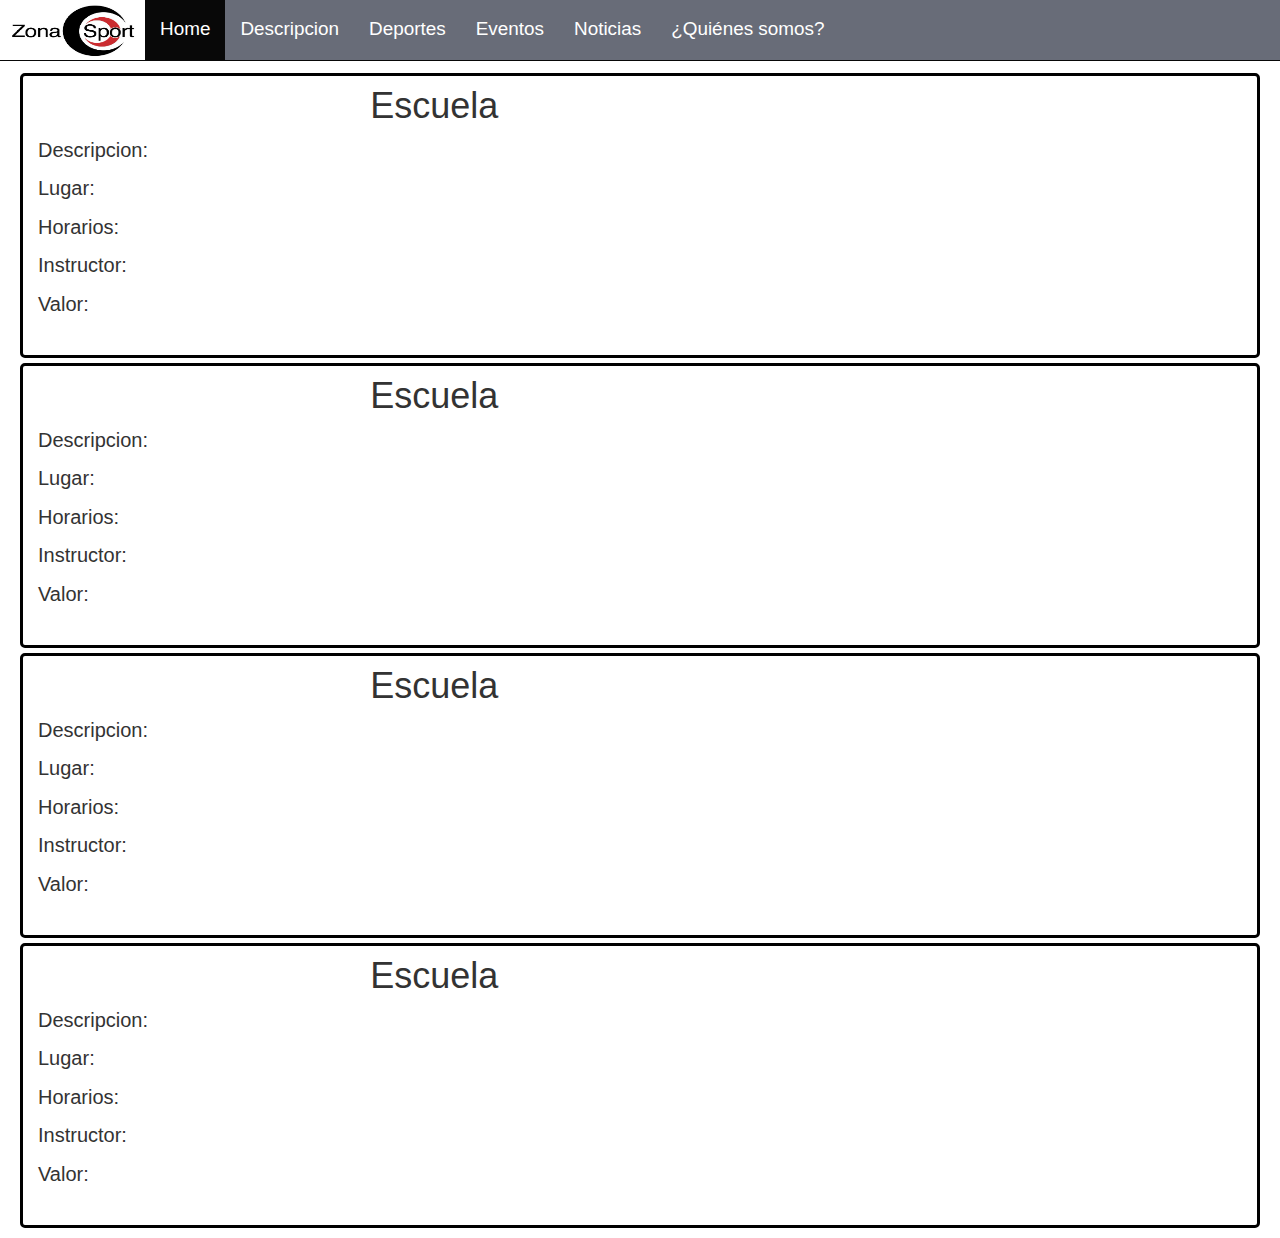
==== deporte_volley.html @ 1b183b75 "mapa" ====
<!DOCTYPE html>
<html lang="es">
    <head>
        <title>Zona deportiva</title>
        <meta charset="utf-8"/>
        <meta name= "viewport" content="width=device-width, initial-scale=1, maximum-scale=1"/>
        <link rel="stylesheet" href="https://maxcdn.bootstrapcdn.com/bootstrap/3.3.7/css/bootstrap.min.css"/>
        <script src="https://ajax.googleapis.com/ajax/libs/jquery/3.3.1/jquery.min.js"></script>
        <script src="https://maxcdn.bootstrapcdn.com/bootstrap/3.3.7/js/bootstrap.min.js"></script>
        <script src="js/aplica.js"></script>
        <link href="css/style.css" rel="stylesheet"/>
    </head>
    <body>
        <nav class="navbar navbar-inverse navbar-fixed-top">
            <div class="container-fluid" id="cabecera">
                <div class="navbar-header">
                    <button type="button" class="navbar-toggle" data-toggle="collapse" data-target="#myNavbar">
                        <span class="icon-bar"></span>
                        <span class="icon-bar"></span>
                        <span class="icon-bar"></span>
                    </button>
                    <a class="navbar-brand" href="index.html">
                        <img id="logo" alt="no cargó" src="img/zs.jpg"/>
                    </a>
                </div>
                <div class="collapse navbar-collapse " id="myNavbar">
                    <ul class="nav navbar-nav mr-auto">
                        <li class="active">
                            <a href="index.html">Home</a>
                        </li>
                        <li>
                            <a href="descripcion.html">Descripcion</a>
                        </li>
                        <li>
                            <a href="deportes.html">Deportes</a>
                        </li>
                        <li>
                            <a href="eventos.html">Eventos</a>
                        </li>
                        <li>
                            <a href="noticias.html">Noticias</a>
                        </li>
                        <li>
                            <a href="quienes_somos.html">¿Quiénes somos?</a>
                        </li>
                    </ul>
                </div>
            </div>
        </nav>
        <div class="container-fluid" id="cuerpo">
            <div class="row deportes">
                <div class="col-lg-8">
                    <h1>Escuela</h1>
                    <p>Descripcion:</p>
                    <p>Lugar:</p>
                    <p>Horarios:</p>
                    <p>Instructor:</p>
                    <p>Valor:</p>
                </div>
                <div class="col-lg-4">
                    <iframe class ="escuelas" src="https://www.google.com/maps/embed?pb=!1m18!1m12!1m3!1d1993.513477927025!2d-79.90539642275385!3d-2.143357762619571!2m3!1f0!2f0!3f0!3m2!1i1024!2i768!4f13.1!3m3!1m2!1s0x902d6d71aa45425d%3A0x1d057e626ff14179!2sEscuela+Y+Club+de+Voleibol+Falcons+EC+%F0%9F%87%AA%F0%9F%87%A8!5e0!3m2!1ses-419!2sec!4v1530004369416" width="363" height="259" frameborder="0" style="border:0" allowfullscreen></iframe>
                </div>
            </div>
            <div class="row deportes">
                <div class="col-lg-8">
                    <h1>Escuela</h1>
                    <p>Descripcion:</p>
                    <p>Lugar:</p>
                    <p>Horarios:</p>
                    <p>Instructor:</p>
                    <p>Valor:</p>
                </div>
                <div class="col-lg-4">
                    <iframe class ="escuelas" src="https://www.google.com/maps/embed?pb=!1m18!1m12!1m3!1d1993.513477927025!2d-79.90539642275385!3d-2.143357762619571!2m3!1f0!2f0!3f0!3m2!1i1024!2i768!4f13.1!3m3!1m2!1s0x902d6d71aa45425d%3A0x1d057e626ff14179!2sEscuela+Y+Club+de+Voleibol+Falcons+EC+%F0%9F%87%AA%F0%9F%87%A8!5e0!3m2!1ses-419!2sec!4v1530004369416" width="363" height="259" frameborder="0" style="border:0" allowfullscreen></iframe>
                </div>
            </div>
            <div class="row deportes">
                <div class="col-lg-8">
                    <h1>Escuela</h1>
                    <p>Descripcion:</p>
                    <p>Lugar:</p>
                    <p>Horarios:</p>
                    <p>Instructor:</p>
                    <p>Valor:</p>
                </div>
                <div class="col-lg-4">
                    <iframe class ="escuelas" src="https://www.google.com/maps/embed?pb=!1m18!1m12!1m3!1d1993.513477927025!2d-79.90539642275385!3d-2.143357762619571!2m3!1f0!2f0!3f0!3m2!1i1024!2i768!4f13.1!3m3!1m2!1s0x902d6d71aa45425d%3A0x1d057e626ff14179!2sEscuela+Y+Club+de+Voleibol+Falcons+EC+%F0%9F%87%AA%F0%9F%87%A8!5e0!3m2!1ses-419!2sec!4v1530004369416" width="363" height="259" frameborder="0" style="border:0" allowfullscreen></iframe>
                </div>
            </div>
            <div class="row deportes">
                <div class="col-lg-8">
                    <h1>Escuela</h1>
                    <p>Descripcion:</p>
                    <p>Lugar:</p>
                    <p>Horarios:</p>
                    <p>Instructor:</p>
                    <p>Valor:</p>
                </div>
                <div class="col-lg-4">
                    <iframe class ="escuelas" src="https://www.google.com/maps/embed?pb=!1m18!1m12!1m3!1d1993.513477927025!2d-79.90539642275385!3d-2.143357762619571!2m3!1f0!2f0!3f0!3m2!1i1024!2i768!4f13.1!3m3!1m2!1s0x902d6d71aa45425d%3A0x1d057e626ff14179!2sEscuela+Y+Club+de+Voleibol+Falcons+EC+%F0%9F%87%AA%F0%9F%87%A8!5e0!3m2!1ses-419!2sec!4v1530004369416" width="363" height="259" frameborder="0" style="border:0" allowfullscreen></iframe>
                </div>
            </div>
        </div>
        <footer></footer>
    </body>
</html>
---- css/style.css ----
@font-face {
	font-family: fontawesome;
	src: url(../fonts/FontAwesome);
}

#logo {
	width: 145px;
	height: 100%;
}

h2 {
	margin: 0px;
	margin-bottom: 5px;
}

a.navbar-brand {
	padding: 0px;
}

nav.navbar-inverse {
	background-color: #686C78;
	margin-bottom: 5px;
	breakpoint: 1000px;
}

.navbar-brand {
	height: 60px;
}

div#myNavbar > ul > li a {
	font-size: 1.35em;
	color: white;
	height: 60px;
	line-height: 28px;
}

div#myNavbar > ul > li a:hover {
	color: #B30000;
}

div#myCarousel {
	margin: 3% 8% 1%;
}

#cuerpo {
	padding: 5px;
	padding-top: 68px;
}

#id {
	background-color: #D6D8D3;
}

div.carousel-caption * {
	margin: 0px 0px 0px;
}

.imgcar {
	margin-left: auto;
	margin-right: auto;
}

.carousel-inner > .item > img {
	width: 60%;
	height: 214px;
	margin: auto;
}

.carousel-indicators {
	top: 180px;
}

.carousel-caption {
	top: 112px;
	bottom: 0px;
}

#cuerpo > .row > div.inf {
	padding: 0px 18px 0px 18px;
}

#inf-event {
	height: 248px;
	overflow: auto;
	border: black solid;
}

.contcar {
	padding-right: 0px;
}

#inf-event > * {
	font-family: fontawesome;
	margin-left: 14px;
}

.input-group {
	margin: auto 150px auto 150px;
}

div > a > h3 + img {
	display: block;
	width: 250px;
	height: 200px;
	margin: auto;
}

div > a > h3 {
	text-align: center;
}

#inf-event > h3 {
	margin-top: 10px;
}

.ocultar {
	display: none;
}

.mostrar {
	display: block;
}

#inf-event > p::first-letter {
	font-size: 1.7em;
	border: 1px solid black;
	background: red;
	margin-right: 2px;
}

.escuelas {
	display: block;
	height: 259px;
	width: 90%;
	margin: 10px auto;
}

#cuerpo > div > div > h1 {
	text-align: center;
	margin-top: 10px;
}

#cuerpo > div > div > p {
	font-size: 20px;
}

.deportes {
	margin: 5px 15px;
	border: solid black;
	border-radius: 5px;
}
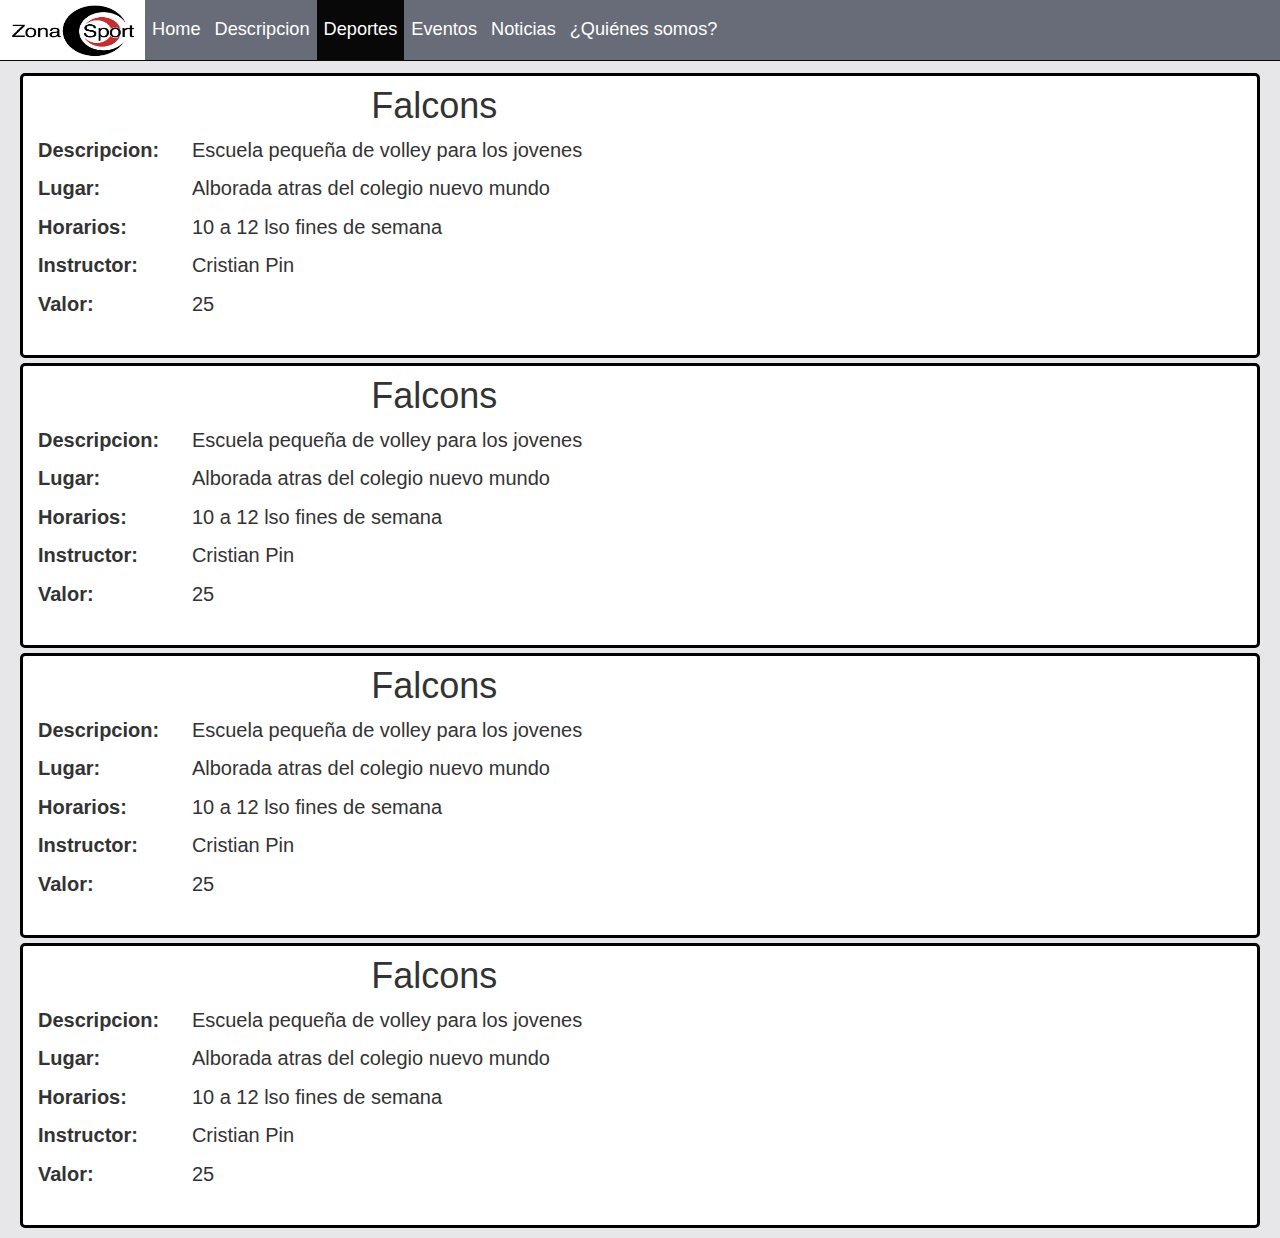
==== commit 7a1b2f57: "otra pagina" ====
--- a/deporte_volley.html
+++ b/deporte_volley.html
@@ -25,13 +25,13 @@
                 </div>
                 <div class="collapse navbar-collapse " id="myNavbar">
                     <ul class="nav navbar-nav mr-auto">
-                        <li class="active">
+                        <li>
                             <a href="index.html">Home</a>
                         </li>
                         <li>
                             <a href="descripcion.html">Descripcion</a>
                         </li>
-                        <li>
+                        <li class="active">
                             <a href="deportes.html">Deportes</a>
                         </li>
                         <li>
@@ -50,12 +50,27 @@
         <div class="container-fluid" id="cuerpo">
             <div class="row deportes">
                 <div class="col-lg-8">
-                    <h1>Escuela</h1>
-                    <p>Descripcion:</p>
-                    <p>Lugar:</p>
-                    <p>Horarios:</p>
-                    <p>Instructor:</p>
-                    <p>Valor:</p>
+                    <h1>Falcons</h1>
+                    <div>
+                        <p class="des-eq">Descripcion:</p>
+                        <p>Escuela pequeña de volley para los jovenes</p>
+                    </div>
+                    <div>
+                        <p class="des-eq">Lugar:</p>
+                        <p>Alborada atras del colegio nuevo mundo</p>
+                    </div>
+                    <div>
+                        <p class="des-eq">Horarios:</p>
+                        <p>10 a 12 lso fines de semana</p>
+                    </div>
+                    <div>
+                        <p class="des-eq">Instructor:</p>
+                        <p>Cristian Pin</p>
+                    </div>
+                    <div>
+                        <p class="des-eq">Valor:</p>
+                        <p>25</p>
+                    </div>
                 </div>
                 <div class="col-lg-4">
                     <iframe class ="escuelas" src="https://www.google.com/maps/embed?pb=!1m18!1m12!1m3!1d1993.513477927025!2d-79.90539642275385!3d-2.143357762619571!2m3!1f0!2f0!3f0!3m2!1i1024!2i768!4f13.1!3m3!1m2!1s0x902d6d71aa45425d%3A0x1d057e626ff14179!2sEscuela+Y+Club+de+Voleibol+Falcons+EC+%F0%9F%87%AA%F0%9F%87%A8!5e0!3m2!1ses-419!2sec!4v1530004369416" width="363" height="259" frameborder="0" style="border:0" allowfullscreen></iframe>
@@ -63,12 +78,27 @@
             </div>
             <div class="row deportes">
                 <div class="col-lg-8">
-                    <h1>Escuela</h1>
-                    <p>Descripcion:</p>
-                    <p>Lugar:</p>
-                    <p>Horarios:</p>
-                    <p>Instructor:</p>
-                    <p>Valor:</p>
+                    <h1>Falcons</h1>
+                    <div>
+                        <p class="des-eq">Descripcion:</p>
+                        <p>Escuela pequeña de volley para los jovenes</p>
+                    </div>
+                    <div>
+                        <p class="des-eq">Lugar:</p>
+                        <p>Alborada atras del colegio nuevo mundo</p>
+                    </div>
+                    <div>
+                        <p class="des-eq">Horarios:</p>
+                        <p>10 a 12 lso fines de semana</p>
+                    </div>
+                    <div>
+                        <p class="des-eq">Instructor:</p>
+                        <p>Cristian Pin</p>
+                    </div>
+                    <div>
+                        <p class="des-eq">Valor:</p>
+                        <p>25</p>
+                    </div>
                 </div>
                 <div class="col-lg-4">
                     <iframe class ="escuelas" src="https://www.google.com/maps/embed?pb=!1m18!1m12!1m3!1d1993.513477927025!2d-79.90539642275385!3d-2.143357762619571!2m3!1f0!2f0!3f0!3m2!1i1024!2i768!4f13.1!3m3!1m2!1s0x902d6d71aa45425d%3A0x1d057e626ff14179!2sEscuela+Y+Club+de+Voleibol+Falcons+EC+%F0%9F%87%AA%F0%9F%87%A8!5e0!3m2!1ses-419!2sec!4v1530004369416" width="363" height="259" frameborder="0" style="border:0" allowfullscreen></iframe>
@@ -76,12 +106,27 @@
             </div>
             <div class="row deportes">
                 <div class="col-lg-8">
-                    <h1>Escuela</h1>
-                    <p>Descripcion:</p>
-                    <p>Lugar:</p>
-                    <p>Horarios:</p>
-                    <p>Instructor:</p>
-                    <p>Valor:</p>
+                    <h1>Falcons</h1>
+                    <div>
+                        <p class="des-eq">Descripcion:</p>
+                        <p>Escuela pequeña de volley para los jovenes</p>
+                    </div>
+                    <div>
+                        <p class="des-eq">Lugar:</p>
+                        <p>Alborada atras del colegio nuevo mundo</p>
+                    </div>
+                    <div>
+                        <p class="des-eq">Horarios:</p>
+                        <p>10 a 12 lso fines de semana</p>
+                    </div>
+                    <div>
+                        <p class="des-eq">Instructor:</p>
+                        <p>Cristian Pin</p>
+                    </div>
+                    <div>
+                        <p class="des-eq">Valor:</p>
+                        <p>25</p>
+                    </div>
                 </div>
                 <div class="col-lg-4">
                     <iframe class ="escuelas" src="https://www.google.com/maps/embed?pb=!1m18!1m12!1m3!1d1993.513477927025!2d-79.90539642275385!3d-2.143357762619571!2m3!1f0!2f0!3f0!3m2!1i1024!2i768!4f13.1!3m3!1m2!1s0x902d6d71aa45425d%3A0x1d057e626ff14179!2sEscuela+Y+Club+de+Voleibol+Falcons+EC+%F0%9F%87%AA%F0%9F%87%A8!5e0!3m2!1ses-419!2sec!4v1530004369416" width="363" height="259" frameborder="0" style="border:0" allowfullscreen></iframe>
@@ -89,12 +134,27 @@
             </div>
             <div class="row deportes">
                 <div class="col-lg-8">
-                    <h1>Escuela</h1>
-                    <p>Descripcion:</p>
-                    <p>Lugar:</p>
-                    <p>Horarios:</p>
-                    <p>Instructor:</p>
-                    <p>Valor:</p>
+                    <h1>Falcons</h1>
+                    <div>
+                        <p class="des-eq">Descripcion:</p>
+                        <p>Escuela pequeña de volley para los jovenes</p>
+                    </div>
+                    <div>
+                        <p class="des-eq">Lugar:</p>
+                        <p>Alborada atras del colegio nuevo mundo</p>
+                    </div>
+                    <div>
+                        <p class="des-eq">Horarios:</p>
+                        <p>10 a 12 lso fines de semana</p>
+                    </div>
+                    <div>
+                        <p class="des-eq">Instructor:</p>
+                        <p>Cristian Pin</p>
+                    </div>
+                    <div>
+                        <p class="des-eq">Valor:</p>
+                        <p>25</p>
+                    </div>
                 </div>
                 <div class="col-lg-4">
                     <iframe class ="escuelas" src="https://www.google.com/maps/embed?pb=!1m18!1m12!1m3!1d1993.513477927025!2d-79.90539642275385!3d-2.143357762619571!2m3!1f0!2f0!3f0!3m2!1i1024!2i768!4f13.1!3m3!1m2!1s0x902d6d71aa45425d%3A0x1d057e626ff14179!2sEscuela+Y+Club+de+Voleibol+Falcons+EC+%F0%9F%87%AA%F0%9F%87%A8!5e0!3m2!1ses-419!2sec!4v1530004369416" width="363" height="259" frameborder="0" style="border:0" allowfullscreen></iframe>
--- a/css/style.css
+++ b/css/style.css
@@ -1,6 +1,10 @@
 @font-face {
 	font-family: fontawesome;
 	src: url(../fonts/FontAwesome);
+}
+
+body {
+	background-color: #E7E6E8;
 }
 
 #logo {
@@ -28,10 +32,12 @@
 }
 
 div#myNavbar > ul > li a {
-	font-size: 1.35em;
+	font-size: 1.3em;
 	color: white;
 	height: 60px;
 	line-height: 28px;
+	padding-left: 7px;
+	padding-right: 7px;
 }
 
 div#myNavbar > ul > li a:hover {
@@ -83,6 +89,7 @@
 	height: 248px;
 	overflow: auto;
 	border: black solid;
+	background-color: white;
 }
 
 .contcar {
@@ -140,12 +147,43 @@
 	margin-top: 10px;
 }
 
-#cuerpo > div > div > p {
+#cuerpo > div.deportes > div > div > p {
+	display: inline-block;
 	font-size: 20px;
+}
+
+.des-eq {
+	width: 150px;
+	font-weight: bold;
 }
 
 .deportes {
 	margin: 5px 15px;
 	border: solid black;
 	border-radius: 5px;
+	background-color: white;
 }
+
+.eventos > img {
+	display: block;
+	margin: auto;
+	width: 45%;
+	height: 300px;
+	box-shadow: 8px 8px 10px #999;
+}
+
+.eventos > h3,
+.eventos > p {
+	text-align: center;
+	margin-top: 5px;
+}
+
+.pagina_e > div:first-of-type ~ div {
+	margin-top: 54px;
+}
+
+.eventos > p {
+	text-align: justify;
+	margin-left: 10%;
+	margin-right: 10%;
+}
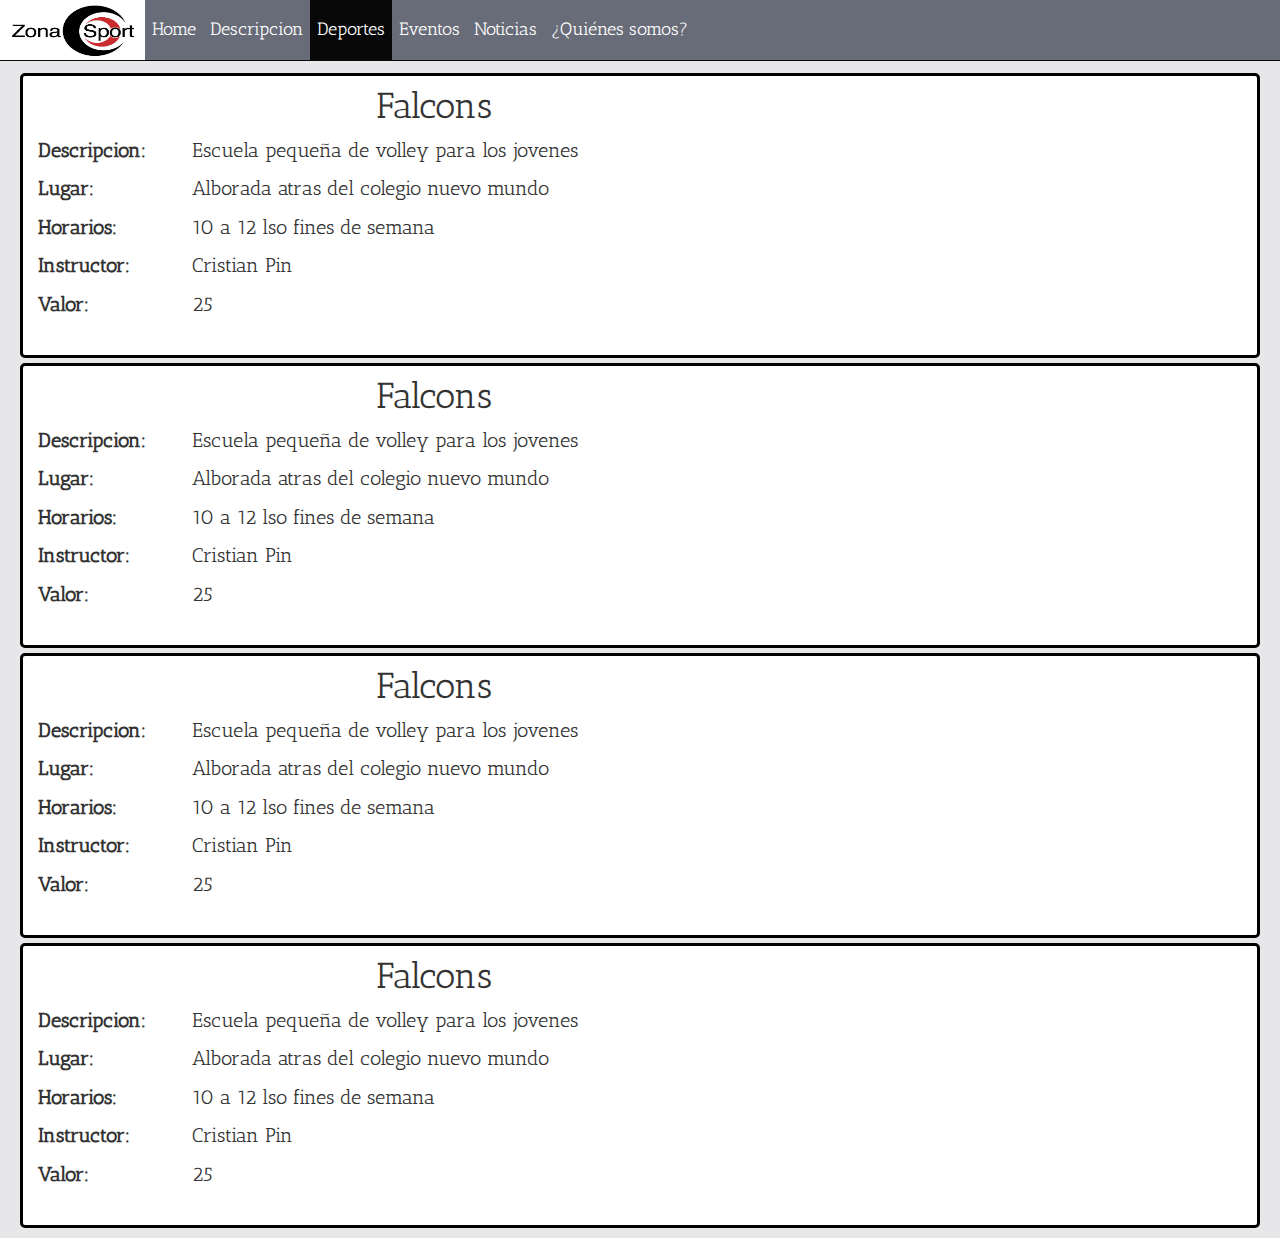
==== commit 4e205596: "grafico" ====
--- a/deporte_volley.html
+++ b/deporte_volley.html
@@ -9,6 +9,7 @@
         <script src="https://maxcdn.bootstrapcdn.com/bootstrap/3.3.7/js/bootstrap.min.js"></script>
         <script src="js/aplica.js"></script>
         <link href="css/style.css" rel="stylesheet"/>
+        <link href="https://fonts.googleapis.com/css?family=Antic+Slab" rel="stylesheet"/>
     </head>
     <body>
         <nav class="navbar navbar-inverse navbar-fixed-top">
--- a/css/style.css
+++ b/css/style.css
@@ -1,10 +1,58 @@
-@font-face {
-	font-family: fontawesome;
-	src: url(../fonts/FontAwesome);
+* {
+	font-family: 'Antic Slab', serif;
 }
 
 body {
 	background-color: #E7E6E8;
+}
+
+form > h1 {
+	font-size: 50pt;
+	color: #fff;
+	text-align: center;
+	font-weight: normal;
+	margin: 30px 0px;
+}
+
+.ingreso > form {
+	background: #333333;
+	width: 360px;
+	border: 1px solid #4e4d4d;
+	border-radius: 5px;
+	box-shadow: inset 0 0 10px #000;
+	margin: 100px auto;
+}
+
+.form-group label {
+	color: #fff;
+	line-height: 50px;
+	padding-left: 26px;
+	font-size: 23px;
+}
+
+form input {
+	width: 220px;
+	height: 35px;
+	padding: 0px 10px;
+	margin: 10px 30px;
+	color: #6d6d6d;
+	text-align: center;
+}
+
+form > #ad_bt {
+	display: flex;
+	justify-content: center;
+	margin: 15px 0px;
+}
+
+form button {
+	width: 50%;
+	margin-bottom: 5px;
+}
+
+.ingreso input[type="email"]:focus:invalid {
+	border: 1px solid red;
+	box-shadow: 0 0 5px red;
 }
 
 #logo {
@@ -97,7 +145,6 @@
 }
 
 #inf-event > * {
-	font-family: fontawesome;
 	margin-left: 14px;
 }
 
@@ -117,6 +164,7 @@
 }
 
 #inf-event > h3 {
+	text-shadow: 1px 2px #999;
 	margin-top: 10px;
 }
 
@@ -164,6 +212,11 @@
 	background-color: white;
 }
 
+.eventos {
+	border: solid black;
+	border-radius: 10px;
+}
+
 .eventos > img {
 	display: block;
 	margin: auto;
@@ -187,3 +240,17 @@
 	margin-left: 10%;
 	margin-right: 10%;
 }
+
+#grafico {
+	width: 750px;
+	height: 450px;
+}
+
+.arc text {
+	font: 10px sans-serif;
+	text-anchor: middle;
+}
+
+.arc path {
+	stroke: #fff;
+}
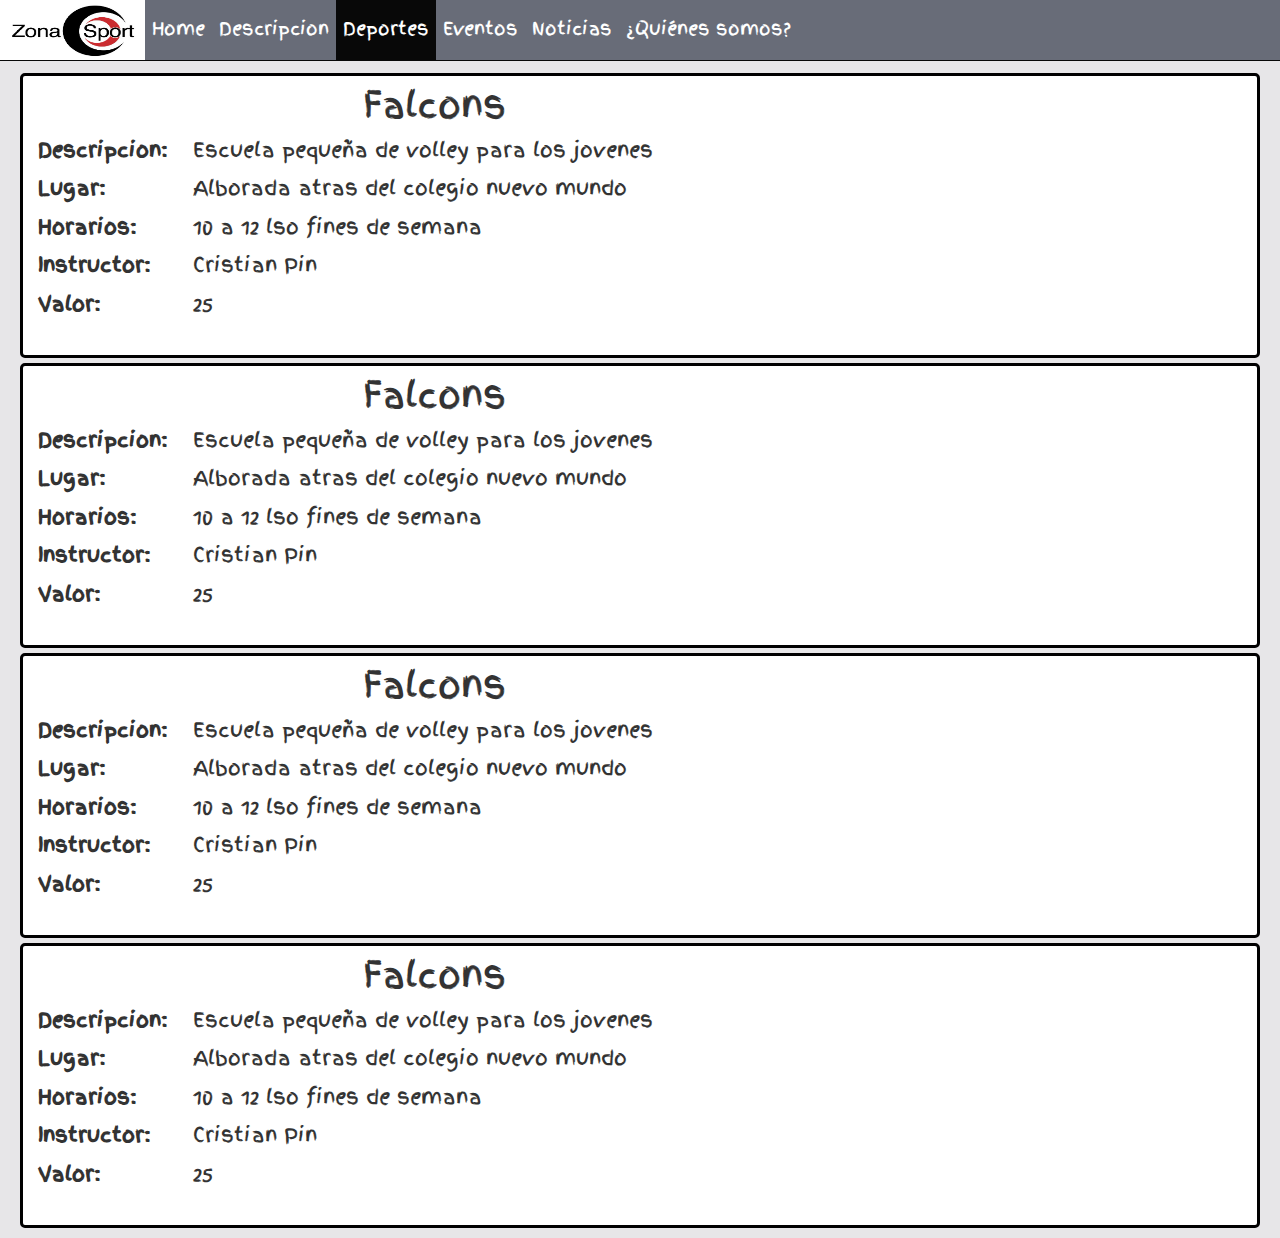
==== commit c20b92e5: ".." ====
--- a/deporte_volley.html
+++ b/deporte_volley.html
@@ -7,9 +7,9 @@
         <link rel="stylesheet" href="https://maxcdn.bootstrapcdn.com/bootstrap/3.3.7/css/bootstrap.min.css"/>
         <script src="https://ajax.googleapis.com/ajax/libs/jquery/3.3.1/jquery.min.js"></script>
         <script src="https://maxcdn.bootstrapcdn.com/bootstrap/3.3.7/js/bootstrap.min.js"></script>
+        <link href='https://fonts.googleapis.com/css?family=Finger Paint' rel='stylesheet'/>
         <script src="js/aplica.js"></script>
         <link href="css/style.css" rel="stylesheet"/>
-        <link href="https://fonts.googleapis.com/css?family=Antic+Slab" rel="stylesheet"/>
     </head>
     <body>
         <nav class="navbar navbar-inverse navbar-fixed-top">
@@ -74,7 +74,7 @@
                     </div>
                 </div>
                 <div class="col-lg-4">
-                    <iframe class ="escuelas" src="https://www.google.com/maps/embed?pb=!1m18!1m12!1m3!1d1993.513477927025!2d-79.90539642275385!3d-2.143357762619571!2m3!1f0!2f0!3f0!3m2!1i1024!2i768!4f13.1!3m3!1m2!1s0x902d6d71aa45425d%3A0x1d057e626ff14179!2sEscuela+Y+Club+de+Voleibol+Falcons+EC+%F0%9F%87%AA%F0%9F%87%A8!5e0!3m2!1ses-419!2sec!4v1530004369416" width="363" height="259" frameborder="0" style="border:0" allowfullscreen></iframe>
+                    <iframe class ="escuelas" src="https://www.google.com/maps/embed?pb=!1m18!1m12!1m3!1d1993.513477927025!2d-79.90539642275385!3d-2.143357762619571!2m3!1f0!2f0!3f0!3m2!1i1024!2i768!4f13.1!3m3!1m2!1s0x902d6d71aa45425d%3A0x1d057e626ff14179!2sEscuela+Y+Club+de+Voleibol+Falcons+EC+%F0%9F%87%AA%F0%9F%87%A8!5e0!3m2!1ses-419!2sec!4v1530004369416" width="363" height="259" style="border:0" allowfullscreen></iframe>
                 </div>
             </div>
             <div class="row deportes">
@@ -102,7 +102,7 @@
                     </div>
                 </div>
                 <div class="col-lg-4">
-                    <iframe class ="escuelas" src="https://www.google.com/maps/embed?pb=!1m18!1m12!1m3!1d1993.513477927025!2d-79.90539642275385!3d-2.143357762619571!2m3!1f0!2f0!3f0!3m2!1i1024!2i768!4f13.1!3m3!1m2!1s0x902d6d71aa45425d%3A0x1d057e626ff14179!2sEscuela+Y+Club+de+Voleibol+Falcons+EC+%F0%9F%87%AA%F0%9F%87%A8!5e0!3m2!1ses-419!2sec!4v1530004369416" width="363" height="259" frameborder="0" style="border:0" allowfullscreen></iframe>
+                    <iframe class ="escuelas" src="https://www.google.com/maps/embed?pb=!1m18!1m12!1m3!1d1993.513477927025!2d-79.90539642275385!3d-2.143357762619571!2m3!1f0!2f0!3f0!3m2!1i1024!2i768!4f13.1!3m3!1m2!1s0x902d6d71aa45425d%3A0x1d057e626ff14179!2sEscuela+Y+Club+de+Voleibol+Falcons+EC+%F0%9F%87%AA%F0%9F%87%A8!5e0!3m2!1ses-419!2sec!4v1530004369416" width="363" height="259" style="border:0" allowfullscreen></iframe>
                 </div>
             </div>
             <div class="row deportes">
@@ -130,7 +130,7 @@
                     </div>
                 </div>
                 <div class="col-lg-4">
-                    <iframe class ="escuelas" src="https://www.google.com/maps/embed?pb=!1m18!1m12!1m3!1d1993.513477927025!2d-79.90539642275385!3d-2.143357762619571!2m3!1f0!2f0!3f0!3m2!1i1024!2i768!4f13.1!3m3!1m2!1s0x902d6d71aa45425d%3A0x1d057e626ff14179!2sEscuela+Y+Club+de+Voleibol+Falcons+EC+%F0%9F%87%AA%F0%9F%87%A8!5e0!3m2!1ses-419!2sec!4v1530004369416" width="363" height="259" frameborder="0" style="border:0" allowfullscreen></iframe>
+                    <iframe class ="escuelas" src="https://www.google.com/maps/embed?pb=!1m18!1m12!1m3!1d1993.513477927025!2d-79.90539642275385!3d-2.143357762619571!2m3!1f0!2f0!3f0!3m2!1i1024!2i768!4f13.1!3m3!1m2!1s0x902d6d71aa45425d%3A0x1d057e626ff14179!2sEscuela+Y+Club+de+Voleibol+Falcons+EC+%F0%9F%87%AA%F0%9F%87%A8!5e0!3m2!1ses-419!2sec!4v1530004369416" width="363" height="259" style="border:0" allowfullscreen></iframe>
                 </div>
             </div>
             <div class="row deportes">
@@ -158,7 +158,7 @@
                     </div>
                 </div>
                 <div class="col-lg-4">
-                    <iframe class ="escuelas" src="https://www.google.com/maps/embed?pb=!1m18!1m12!1m3!1d1993.513477927025!2d-79.90539642275385!3d-2.143357762619571!2m3!1f0!2f0!3f0!3m2!1i1024!2i768!4f13.1!3m3!1m2!1s0x902d6d71aa45425d%3A0x1d057e626ff14179!2sEscuela+Y+Club+de+Voleibol+Falcons+EC+%F0%9F%87%AA%F0%9F%87%A8!5e0!3m2!1ses-419!2sec!4v1530004369416" width="363" height="259" frameborder="0" style="border:0" allowfullscreen></iframe>
+                    <iframe class ="escuelas" src="https://www.google.com/maps/embed?pb=!1m18!1m12!1m3!1d1993.513477927025!2d-79.90539642275385!3d-2.143357762619571!2m3!1f0!2f0!3f0!3m2!1i1024!2i768!4f13.1!3m3!1m2!1s0x902d6d71aa45425d%3A0x1d057e626ff14179!2sEscuela+Y+Club+de+Voleibol+Falcons+EC+%F0%9F%87%AA%F0%9F%87%A8!5e0!3m2!1ses-419!2sec!4v1530004369416" width="363" height="259" style="border:0" allowfullscreen></iframe>
                 </div>
             </div>
         </div>
--- a/css/style.css
+++ b/css/style.css
@@ -1,58 +1,9 @@
 * {
-	font-family: 'Antic Slab', serif;
+	font-family: 'Finger Paint';
 }
 
 body {
 	background-color: #E7E6E8;
-}
-
-form > h1 {
-	font-size: 50pt;
-	color: #fff;
-	text-align: center;
-	font-weight: normal;
-	margin: 30px 0px;
-}
-
-.ingreso > form {
-	background: #333333;
-	width: 360px;
-	border: 1px solid #4e4d4d;
-	border-radius: 5px;
-	box-shadow: inset 0 0 10px #000;
-	margin: 100px auto;
-}
-
-.form-group label {
-	color: #fff;
-	line-height: 50px;
-	padding-left: 26px;
-	font-size: 23px;
-}
-
-form input {
-	width: 220px;
-	height: 35px;
-	padding: 0px 10px;
-	margin: 10px 30px;
-	color: #6d6d6d;
-	text-align: center;
-}
-
-form > #ad_bt {
-	display: flex;
-	justify-content: center;
-	margin: 15px 0px;
-}
-
-form button {
-	width: 50%;
-	margin-bottom: 5px;
-}
-
-.ingreso input[type="email"]:focus:invalid {
-	border: 1px solid red;
-	box-shadow: 0 0 5px red;
 }
 
 #logo {
@@ -116,7 +67,7 @@
 
 .carousel-inner > .item > img {
 	width: 60%;
-	height: 214px;
+	height: 250px;
 	margin: auto;
 }
 
@@ -134,7 +85,7 @@
 }
 
 #inf-event {
-	height: 248px;
+	height: 270px;
 	overflow: auto;
 	border: black solid;
 	background-color: white;
@@ -163,8 +114,11 @@
 	text-align: center;
 }
 
+.gal {
+	margin: 10px 0px 0px 70px;
+}
+
 #inf-event > h3 {
-	text-shadow: 1px 2px #999;
 	margin-top: 10px;
 }
 
@@ -212,11 +166,6 @@
 	background-color: white;
 }
 
-.eventos {
-	border: solid black;
-	border-radius: 10px;
-}
-
 .eventos > img {
 	display: block;
 	margin: auto;
@@ -242,8 +191,8 @@
 }
 
 #grafico {
-	width: 750px;
-	height: 450px;
+	width: 960px;
+	height: 500px;
 }
 
 .arc text {
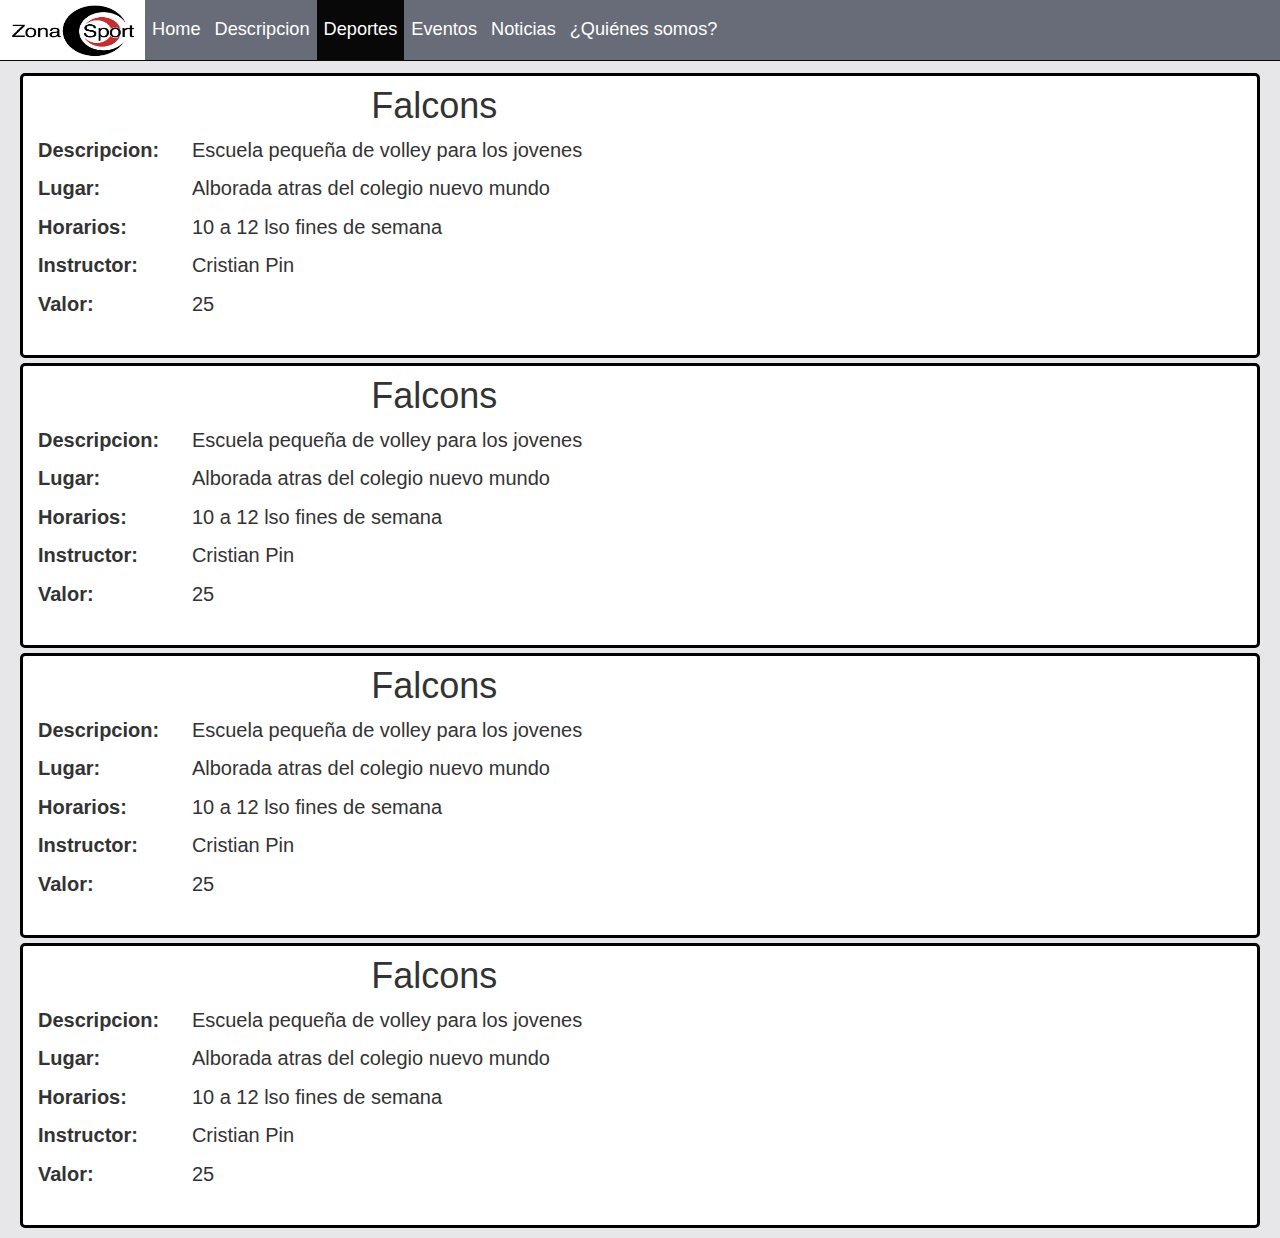
==== commit 1d897263: "me salve" ====
--- a/deporte_volley.html
+++ b/deporte_volley.html
@@ -10,6 +10,7 @@
         <link href='https://fonts.googleapis.com/css?family=Finger Paint' rel='stylesheet'/>
         <script src="js/aplica.js"></script>
         <link href="css/style.css" rel="stylesheet"/>
+        <link href="https://fonts.googleapis.com/css?family=Antic+Slab" rel="stylesheet"/>
     </head>
     <body>
         <nav class="navbar navbar-inverse navbar-fixed-top">
--- a/css/style.css
+++ b/css/style.css
@@ -1,9 +1,62 @@
 * {
+<<<<<<< HEAD
 	font-family: 'Finger Paint';
+=======
+	font-family: 'Antic Slab', serif;
+>>>>>>> salvado
 }
 
 body {
 	background-color: #E7E6E8;
+}
+
+form > h1 {
+	font-size: 50pt;
+	color: #fff;
+	text-align: center;
+	font-weight: normal;
+	margin: 30px 0px;
+}
+
+.ingreso > form {
+	background: #333333;
+	width: 360px;
+	border: 1px solid #4e4d4d;
+	border-radius: 5px;
+	box-shadow: inset 0 0 10px #000;
+	margin: 100px auto;
+}
+
+.form-group label {
+	color: #fff;
+	line-height: 50px;
+	padding-left: 26px;
+	font-size: 23px;
+}
+
+form input {
+	width: 220px;
+	height: 35px;
+	padding: 0px 10px;
+	margin: 10px 30px;
+	color: #6d6d6d;
+	text-align: center;
+}
+
+form > #ad_bt {
+	display: flex;
+	justify-content: center;
+	margin: 15px 0px;
+}
+
+form button {
+	width: 50%;
+	margin-bottom: 5px;
+}
+
+.ingreso input[type="email"]:focus:invalid {
+	border: 1px solid red;
+	box-shadow: 0 0 5px red;
 }
 
 #logo {
@@ -119,6 +172,7 @@
 }
 
 #inf-event > h3 {
+	text-shadow: 1px 2px #999;
 	margin-top: 10px;
 }
 
@@ -166,6 +220,11 @@
 	background-color: white;
 }
 
+.eventos {
+	border: solid black;
+	border-radius: 10px;
+}
+
 .eventos > img {
 	display: block;
 	margin: auto;
@@ -191,8 +250,13 @@
 }
 
 #grafico {
+<<<<<<< HEAD
 	width: 960px;
 	height: 500px;
+=======
+	width: 750px;
+	height: 450px;
+>>>>>>> salvado
 }
 
 .arc text {
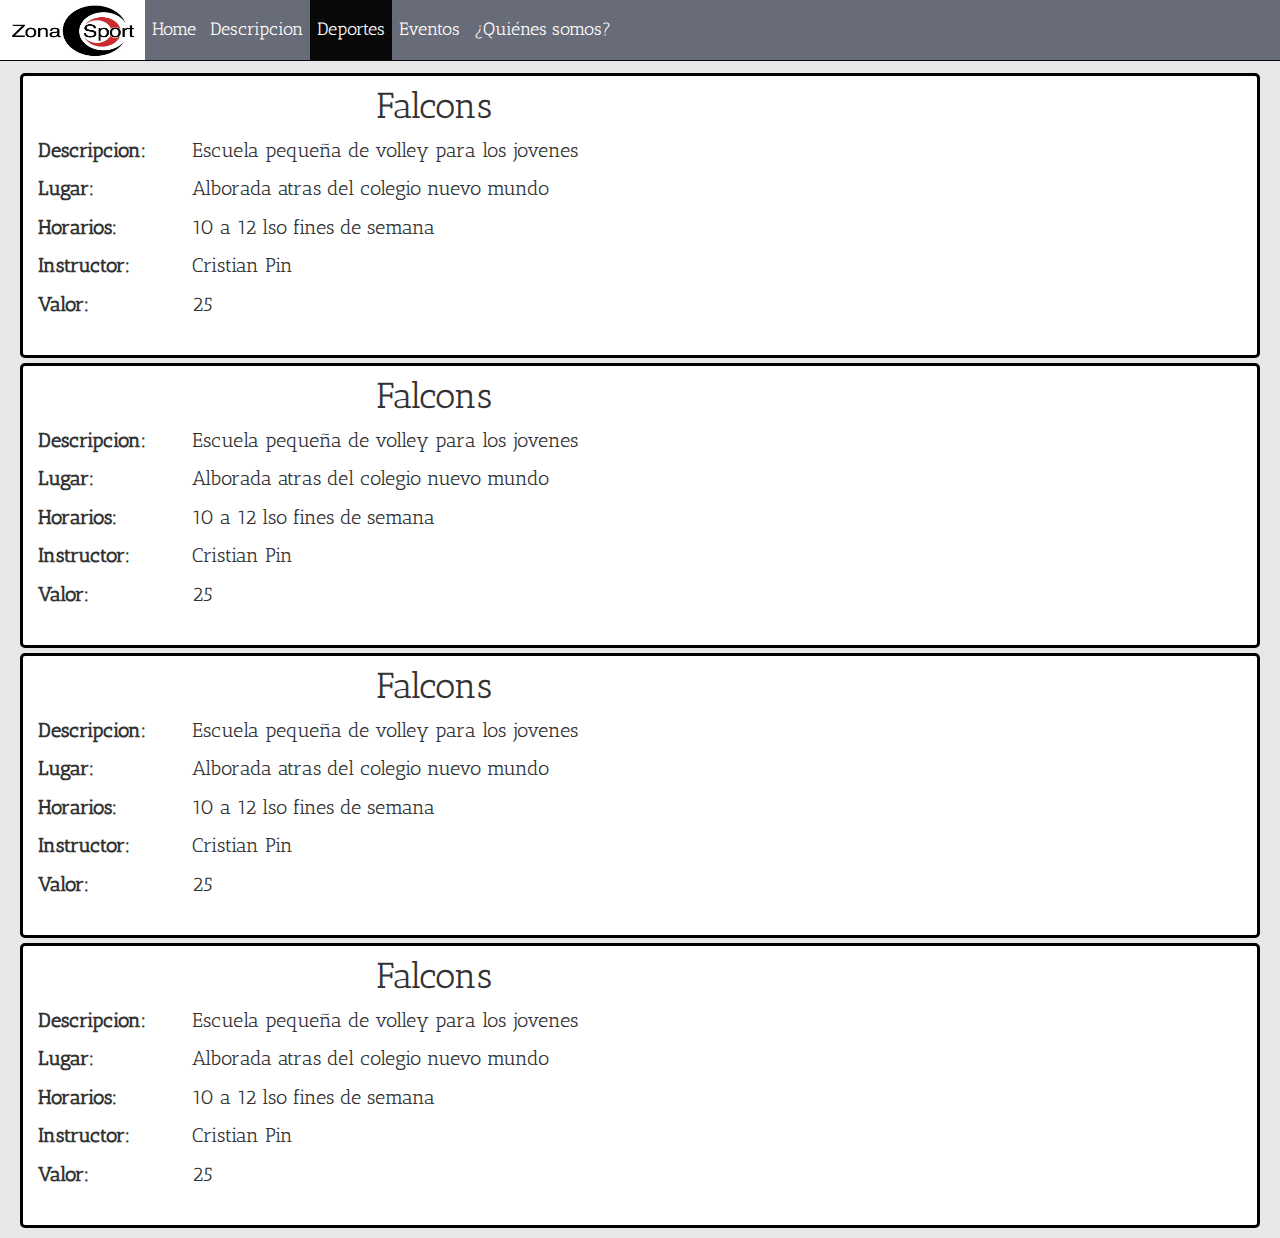
==== commit 3c31c810: "grafico incluido" ====
--- a/deporte_volley.html
+++ b/deporte_volley.html
@@ -38,9 +38,6 @@
                         </li>
                         <li>
                             <a href="eventos.html">Eventos</a>
-                        </li>
-                        <li>
-                            <a href="noticias.html">Noticias</a>
                         </li>
                         <li>
                             <a href="quienes_somos.html">¿Quiénes somos?</a>
--- a/css/style.css
+++ b/css/style.css
@@ -1,9 +1,6 @@
 * {
-<<<<<<< HEAD
-	font-family: 'Finger Paint';
-=======
 	font-family: 'Antic Slab', serif;
->>>>>>> salvado
+	> > > > > > > salvado
 }
 
 body {
@@ -250,13 +247,8 @@
 }
 
 #grafico {
-<<<<<<< HEAD
 	width: 960px;
 	height: 500px;
-=======
-	width: 750px;
-	height: 450px;
->>>>>>> salvado
 }
 
 .arc text {
@@ -267,3 +259,81 @@
 .arc path {
 	stroke: #fff;
 }
+
+div.desc {
+	width: 50%;
+	margin-bottom: 20px;
+}
+
+.nombres {
+	border: 2px solid black;
+	background-color: #DFF3E8;
+	width: 80%;
+	height: 600px;
+	padding: 0px 5px;
+	margin: auto;
+}
+
+.nombres > h3,
+#Titulo {
+	text-align: center;
+	font-weight: bold;
+}
+
+.nombres > img {
+	display: block;
+	margin: auto;
+	width: 20%;
+}
+
+span.otroestilo {
+	font-weight: bold;
+	font-size: 1.10em;
+}
+
+@media (max-width:777px) {
+	div.desc {
+		width: 100%;
+	}
+	.nombres > img {
+		min-width: 111px;
+	}
+}
+
+.tema {
+	padding: 5px;
+	margin: 5px;
+}
+
+.tema > h1 {
+	font-size: 3.5em;
+	text-align: center;
+}
+
+div.parrafo {
+	border: 1px solid black;
+	width: 100%;
+	padding: 10px;
+	margin: 10px 0px 15px;
+}
+
+.imagendes {
+	margin: 35px 10px;
+}
+
+.imagendes > img {
+	margin: auto;
+	width: 90%;
+	height: 175px;
+	min-width: 240px;
+}
+
+#tex > div * {
+	padding: 0px 10px 0px;
+}
+
+@media (max-width:991px) {
+	.cont {
+		display: none;
+	}
+}
